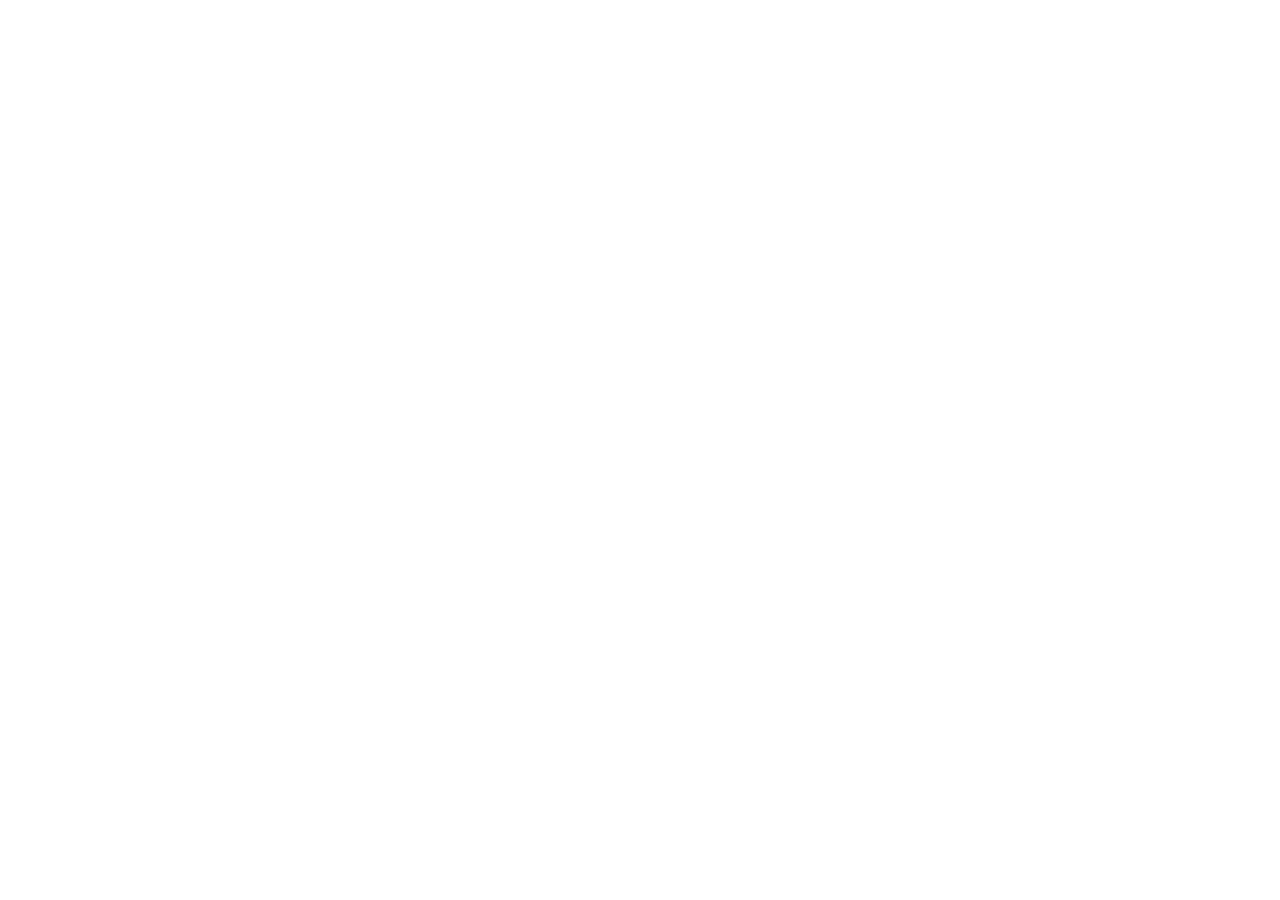
==== frontend/index.html @ 1dfe9fb4 "chore: setup project structure and add initial frontend files" ====
<!DOCTYPE html>
<html lang="en">

<head>
    <meta charset="UTF-8">
    <meta name="viewport" content="width=device-width, initial-scale=1.0">
    <title>Log in</title>
    <script src="app.js"></script>
    <link rel="stylesheet" href="style.css">
</head>

<body>
    

</body>

</html>
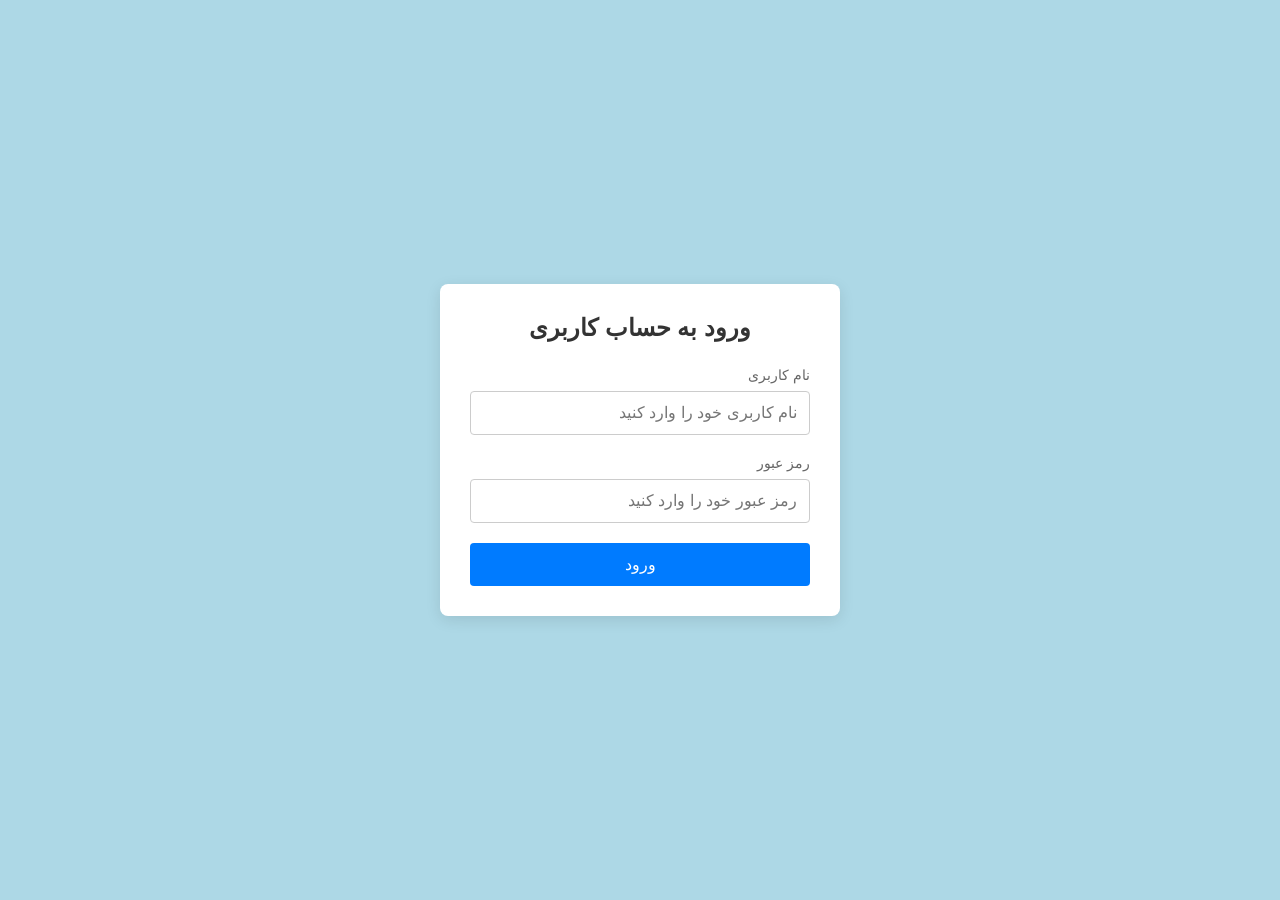
==== commit 9a44a8ea: "add html , css and js code to login file" ====
--- a/frontend/index.html
+++ b/frontend/index.html
@@ -1,5 +1,5 @@
 <!DOCTYPE html>
-<html lang="en">
+<html lang="fa" dir="rtl">
 
 <head>
     <meta charset="UTF-8">
@@ -10,7 +10,21 @@
 </head>
 
 <body>
-    
+    <div class="login-container">
+        <h2>ورود به حساب کاربری</h2>
+        <form id="loginForm">
+            <div class="input-group">
+                <label for="username">نام کاربری</label>
+                <input type="text" id="username" required placeholder="نام کاربری خود را وارد کنید">
+            </div>
+            <div class="input-group">
+                <label for="password">رمز عبور</label>
+                <input type="password" id="password" required placeholder="رمز عبور خود را وارد کنید">
+            </div>
+            <button type="submit" id="submitBtn">ورود</button>
+        </form>
+        <div id="messageBox" class="message-box"></div>
+    </div>
 
 </body>
 
--- a/frontend/style.css
+++ b/frontend/style.css
@@ -0,0 +1,93 @@
+* {
+    box-sizing: border-box;
+    font-family: 'Segoe UI', Tahoma, Geneva, Verdana, sans-serif;
+    margin: 0;
+    padding: 0;
+}
+
+body {
+    background: lightblue;
+    display: flex;
+    justify-content: center;
+    align-items: center;
+    height: 100vh;
+}
+
+.login-container {
+    background: #ffffff;
+    padding: 30px;
+    border-radius: 8px;
+    box-shadow: 0 4px 15px rgba(0, 0, 0, 0.1);
+    width: 100%;
+    max-width: 400px;
+}
+
+h2 {
+    text-align: center;
+    margin-bottom: 25px;
+    color: #333;
+}
+
+.input-group {
+    margin-bottom: 20px;
+}
+
+label {
+    display: block;
+    margin-bottom: 8px;
+    color: #666;
+    font-size: 14px;
+}
+
+input {
+    width: 100%;
+    padding: 12px;
+    border: 1px solid #ccc;
+    border-radius: 4px;
+    font-size: 16px;
+    transition: border-color 0.3s;
+}
+
+input:focus {
+    border-color: #007bff;
+    outline: none;
+}
+
+button {
+    width: 100%;
+    padding: 12px;
+    background: #007bff;
+    color: #fff;
+    border: none;
+    border-radius: 4px;
+    font-size: 16px;
+    cursor: pointer;
+    transition: background 0.2s;
+}
+
+button:hover {
+    background: #0056b3;
+}
+
+.message-box {
+    margin-top: 15px;
+    padding: 10px;
+    border-radius: 4px;
+    font-size: 14px;
+    display: none;
+    text-align: center;
+}
+
+.error {
+    background: #f8d7da;
+    color: #721c24;
+    border: 1px solid #f5c6cb;
+    display: block;
+}
+
+.success {
+    background: #d4edda;
+    color: #155724;
+    border: 1px solid #c3e6cb;
+    display: block;
+}
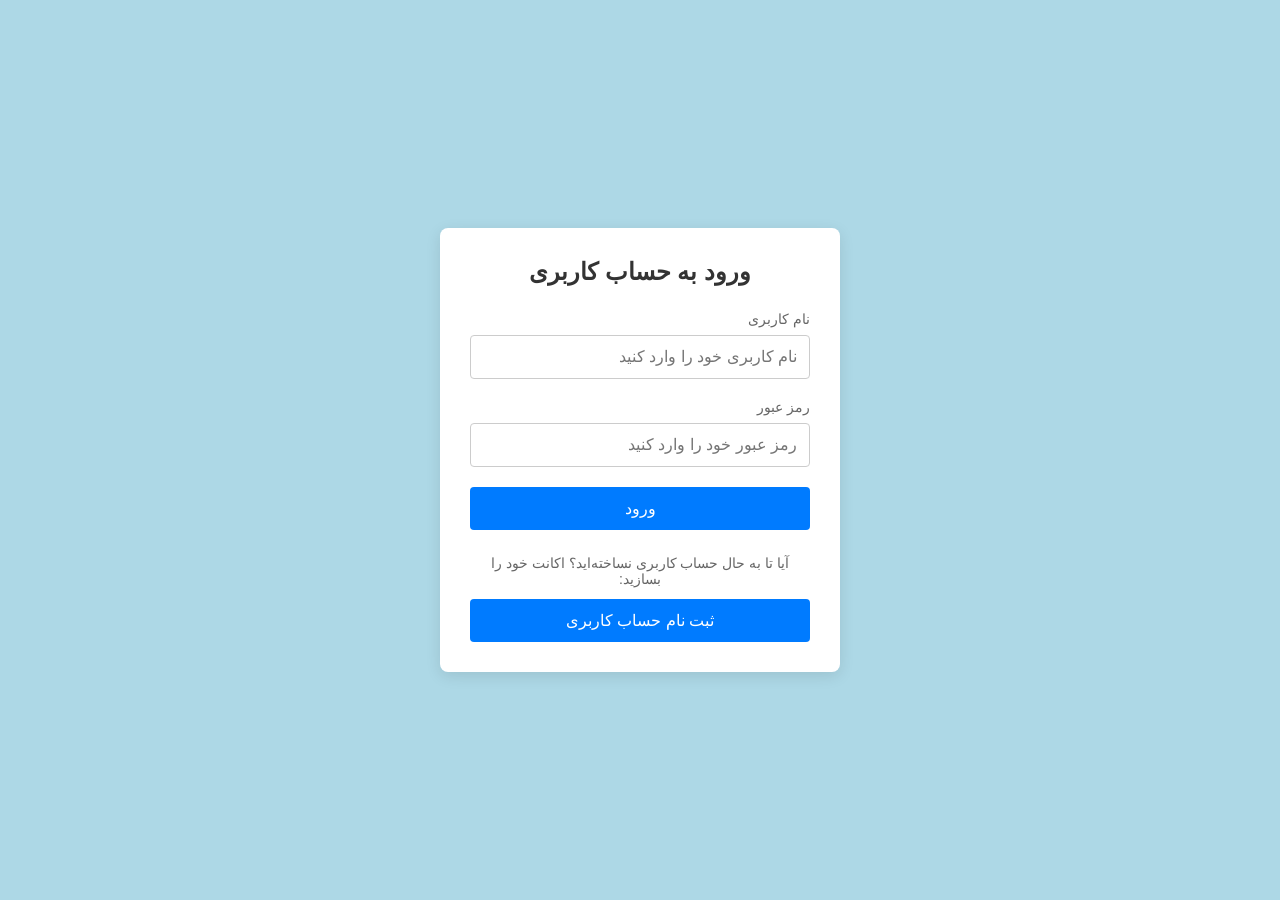
==== commit 9f11067d: "Add sign up button to login page" ====
--- a/frontend/index.html
+++ b/frontend/index.html
@@ -22,6 +22,10 @@
                 <input type="password" id="password" required placeholder="رمز عبور خود را وارد کنید">
             </div>
             <button type="submit" id="submitBtn">ورود</button>
+            <div class="signup-redirect-group">
+            <p class="redirect-text">آیا تا به حال حساب کاربری نساخته‌اید؟ اکانت خود را بسازید:</p>
+            <button type="button" id="goToSignupBtn" class="signup-btn" onclick="window.location.href='Signup.html'">ثبت نام حساب کاربری</button>
+            </div>
         </form>
         <div id="messageBox" class="message-box"></div>
     </div>
--- a/frontend/style.css
+++ b/frontend/style.css
@@ -20,6 +20,27 @@
     box-shadow: 0 4px 15px rgba(0, 0, 0, 0.1);
     width: 100%;
     max-width: 400px;
+}
+
+.signup-container {
+    background: #4f96ec;
+    padding: 30px;
+    border-radius: 8px;
+    box-shadow: 0 4px 15px rgba(0, 0, 0, 0.1);
+    width: 100%;
+    max-width: 400px;
+}
+
+.signup-redirect-group {
+    margin-top: 25px; 
+    text-align: center;
+}
+
+.redirect-text {
+    display: block;
+    color: #666;
+    font-size: 14px;
+    margin-bottom: 12px;
 }
 
 h2 {
